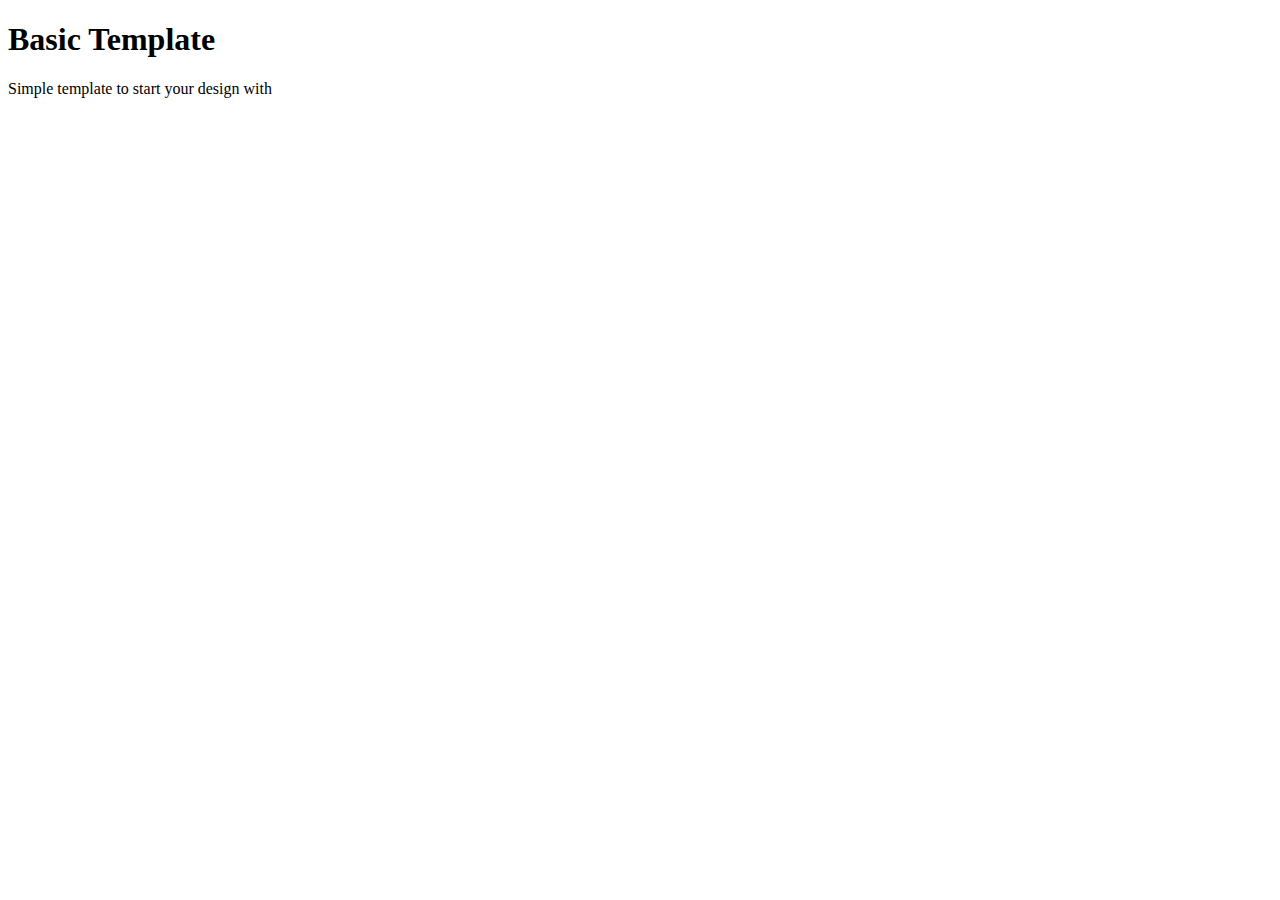
==== index.html @ 5fc3c8b8 "initial commit" ====
<!doctype html>
<html lang="en">

<head>
    <title>Secrets Of The Millionare Mind - Home</title>
    <!-- Required meta tags -->
    <meta charset="utf-8">
    <meta name="viewport" content="width=device-width, initial-scale=1, shrink-to-fit=no">

    <!-- Bootstrap CSS -->
    <link href="https://cdn.jsdelivr.net/npm/bootstrap@5.1.1/dist/css/bootstrap.min.css" rel="stylesheet"
        integrity="sha384-F3w7mX95PdgyTmZZMECAngseQB83DfGTowi0iMjiWaeVhAn4FJkqJByhZMI3AhiU" crossorigin="anonymous">
</head>

<body>
       <div class="container">
           <h1 class="mt-5">Basic Template </h1>
           <p class="lead">Simple template to start your design with</p>
       </div>

    <!-- Bootstrap JS -->
    <script src="https://cdn.jsdelivr.net/npm/bootstrap@5.1.1/dist/js/bootstrap.bundle.min.js"
        integrity="sha384-/bQdsTh/da6pkI1MST/rWKFNjaCP5gBSY4sEBT38Q/9RBh9AH40zEOg7Hlq2THRZ" crossorigin="anonymous">
    </script>
</body>

</html>
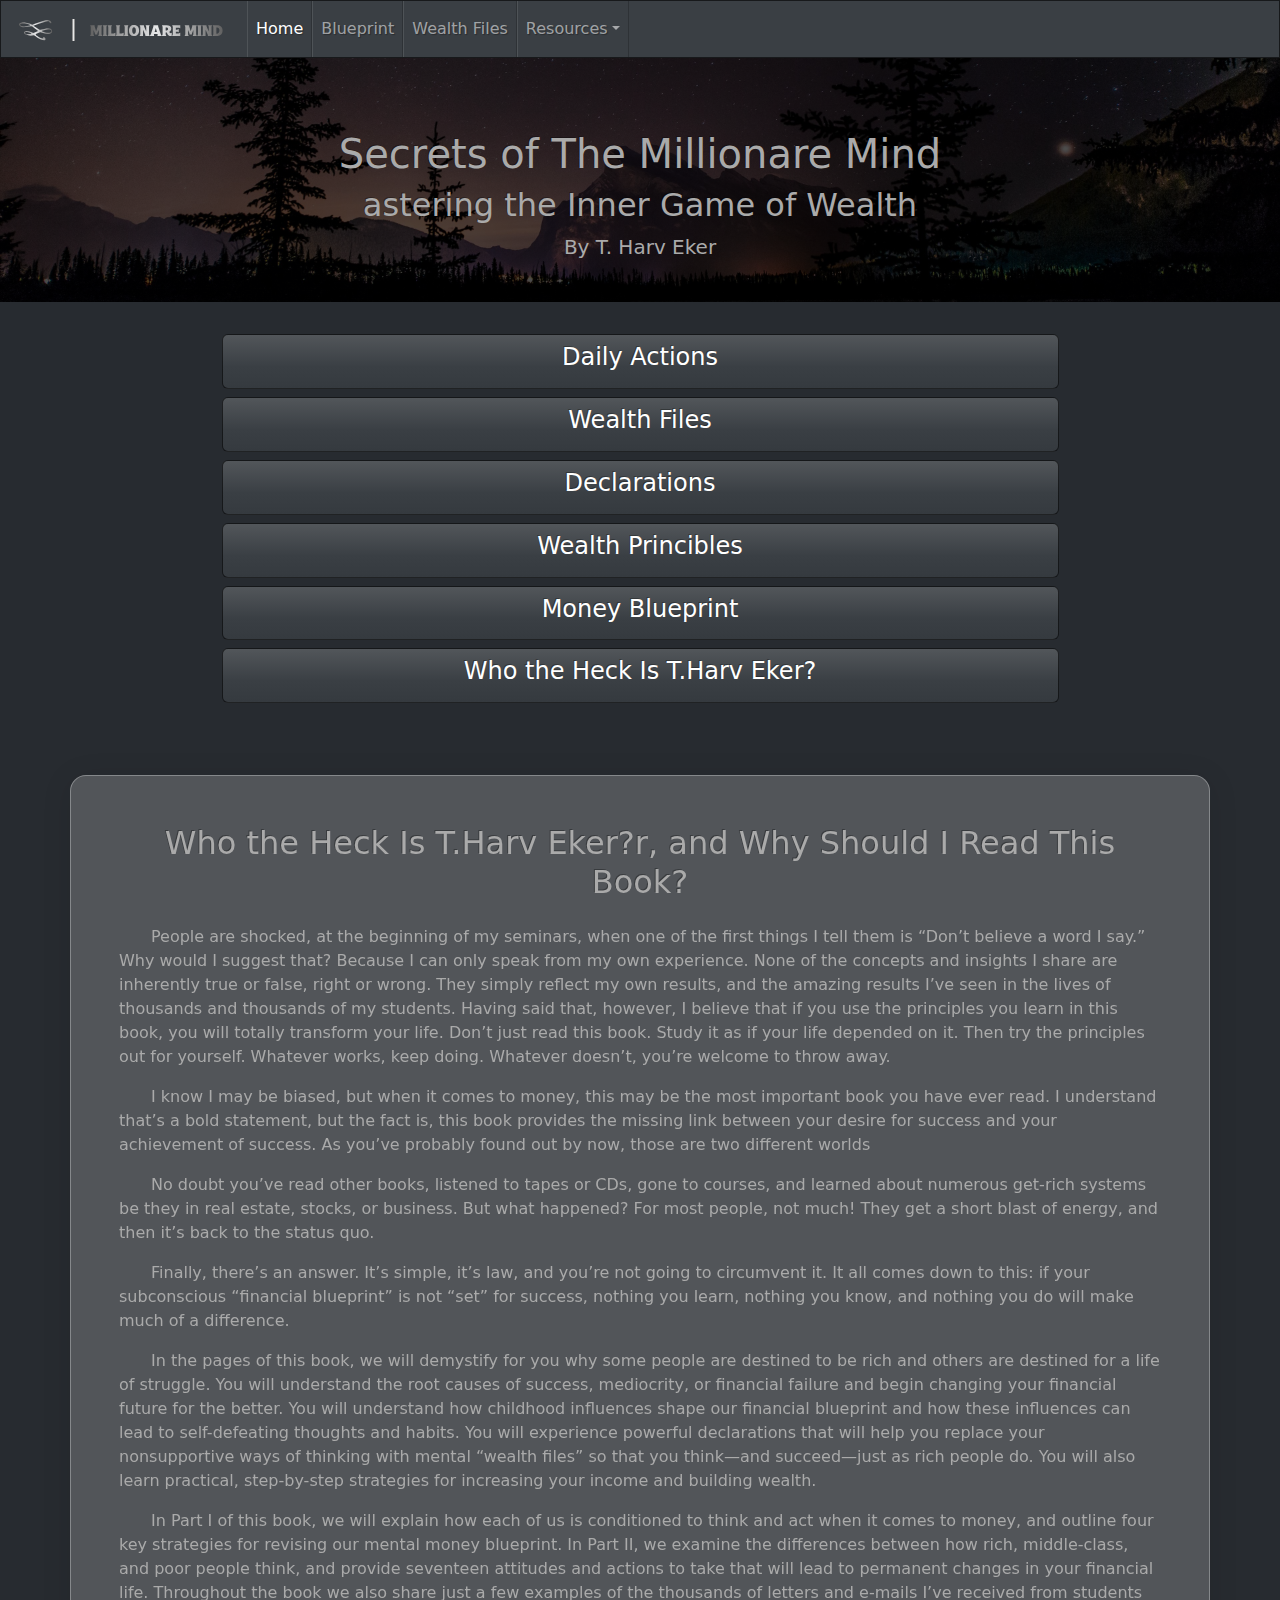
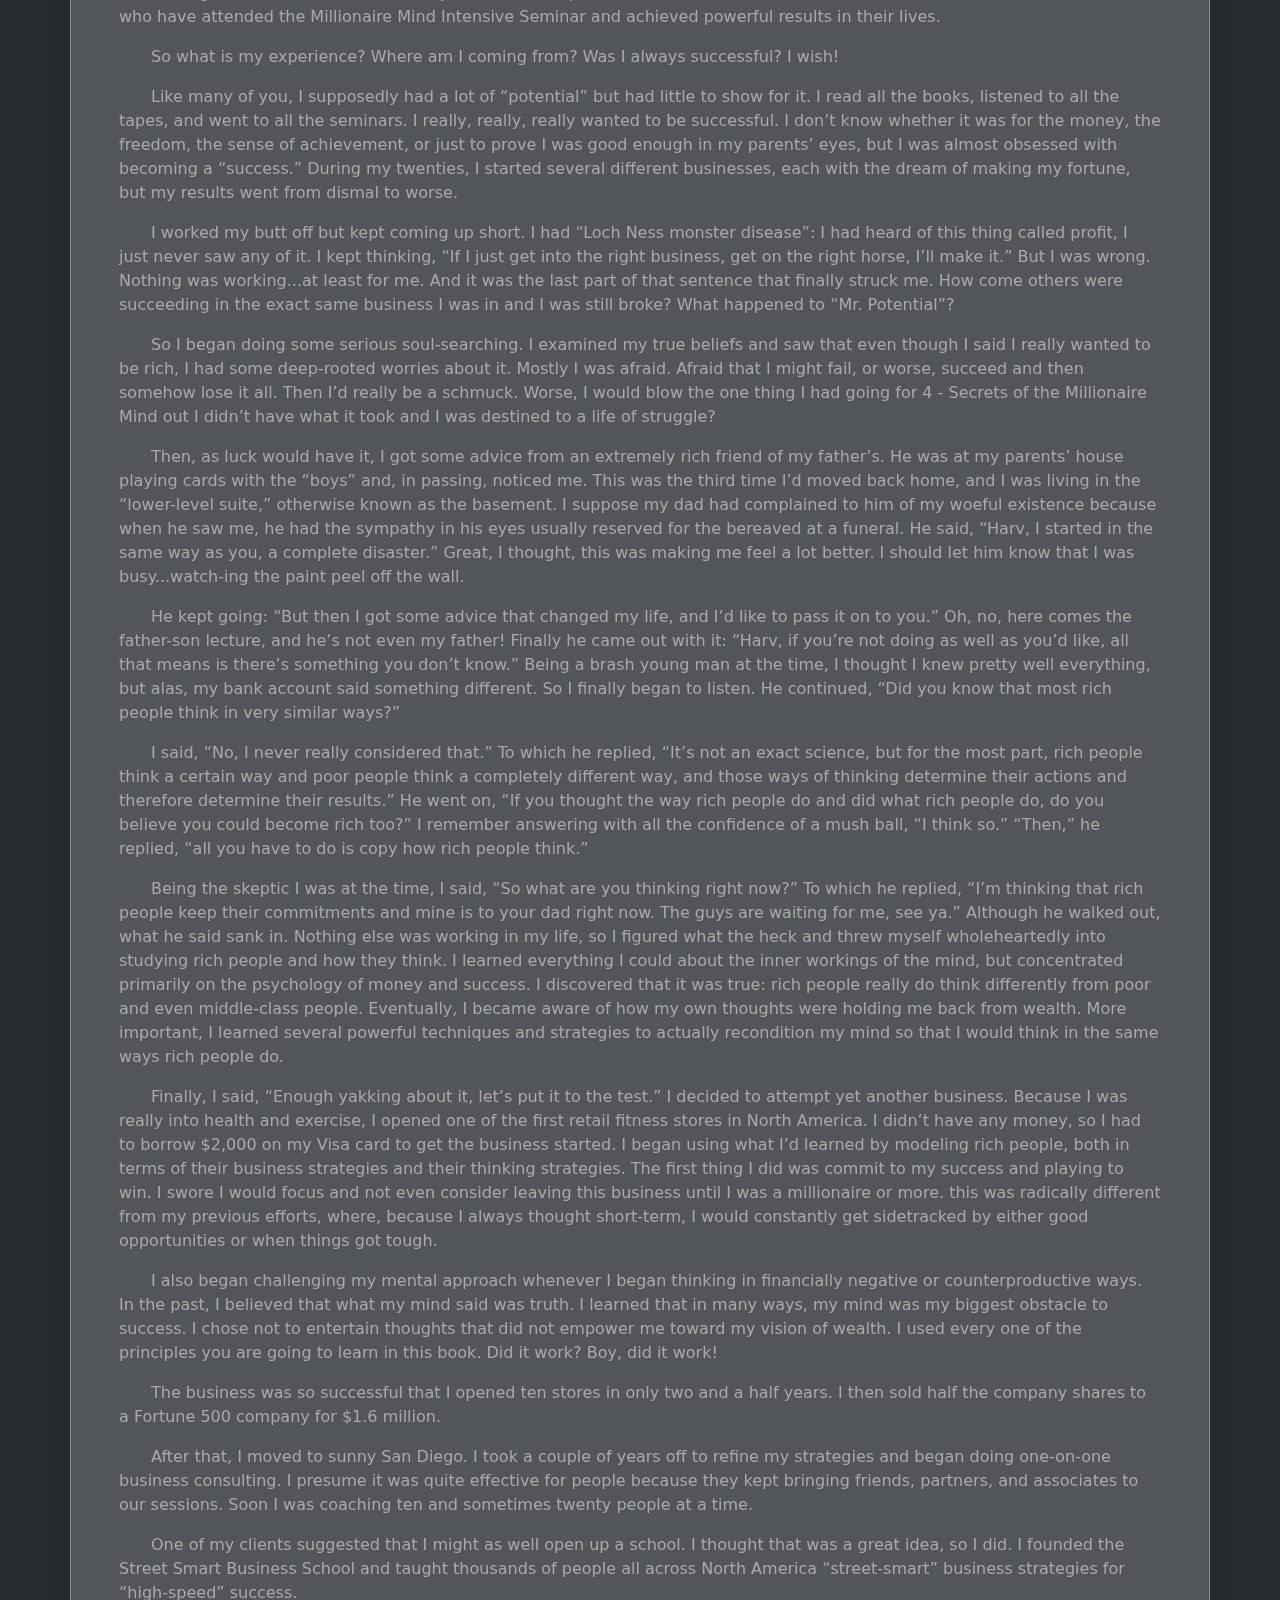
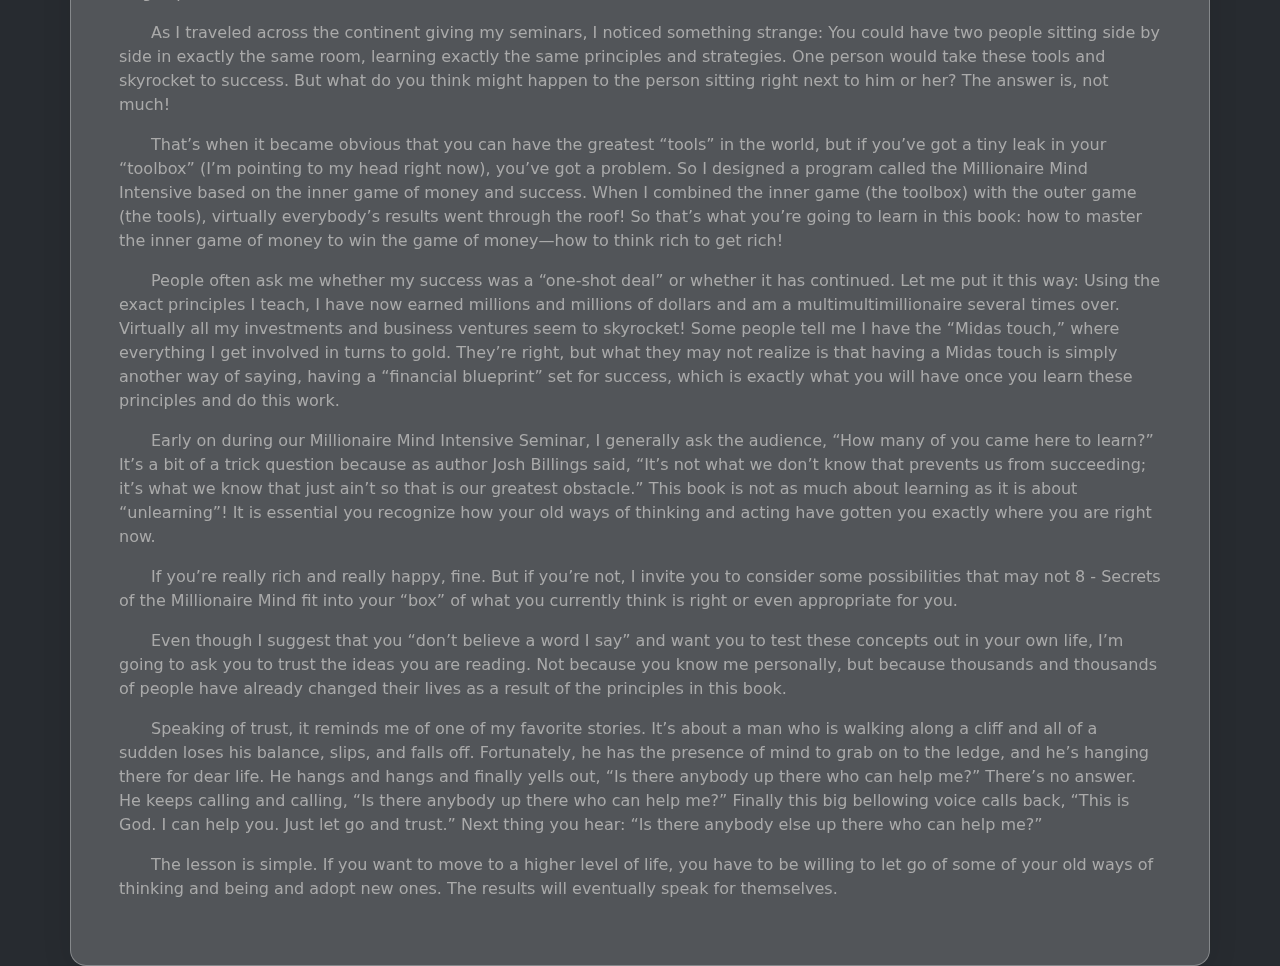
==== commit 12eb7574: "add index.html content" ====
--- a/index.html
+++ b/index.html
@@ -8,20 +8,360 @@
     <meta name="viewport" content="width=device-width, initial-scale=1, shrink-to-fit=no">
 
     <!-- Bootstrap CSS -->
-    <link href="https://cdn.jsdelivr.net/npm/bootstrap@5.1.1/dist/css/bootstrap.min.css" rel="stylesheet"
-        integrity="sha384-F3w7mX95PdgyTmZZMECAngseQB83DfGTowi0iMjiWaeVhAn4FJkqJByhZMI3AhiU" crossorigin="anonymous">
+    <link href="./css/bootswatchTheme.css" rel="stylesheet">
+    <!--Site CSS-->
+    <link href="./css/site.css" rel="stylesheet">
 </head>
 
 <body>
-       <div class="container">
-           <h1 class="mt-5">Basic Template </h1>
-           <p class="lead">Simple template to start your design with</p>
-       </div>
+    
+    <nav class="navbar navbar-expand-lg sticky-top navbar-dark bg-primary">
+        <div class="container-fluid">
+
+            <button class="bg-primary text-light border-0" type="button" data-bs-toggle="offcanvas"
+                data-bs-target="#Navigation" aria-controls="Navigation"><img src="./img/MMind-logo-title.svg"></button>
+            <button class="navbar-toggler" type="button" data-bs-toggle="collapse" data-bs-target="#navbarColor01"
+                aria-controls="navbarColor01" aria-expanded="false" aria-label="Toggle navigation">
+                <span class="navbar-toggler-icon"></span>
+            </button>
+            <div class="collapse navbar-collapse" id="navbarColor01">
+                <ul class="navbar-nav me-auto">
+                    <li class="nav-item">
+                        <a class="nav-link active" href="#">Home</a>
+                    </li>
+                    <li class="nav-item">
+                        <a class="nav-link" href="#">Blueprint</a>
+                    </li>
+                    <li class="nav-item">
+                        <a class="nav-link" href="#">Wealth Files</a>
+                    </li>
+                    <li class="nav-item dropdown">
+                        <a class="nav-link dropdown-toggle" data-bs-toggle="dropdown" href="#" role="button"
+                            aria-haspopup="true" aria-expanded="false">Resources</a>
+                        <div class="dropdown-menu">
+                            <a class="dropdown-item" href="#">Declarations</a>
+                            <a class="dropdown-item" href="#">Wealth Princibles</a>
+                            <a class="dropdown-item" href="#">Actions</a>
+                            <div class="dropdown-divider"></div>
+                            <a class="dropdown-item" href="#">Book PDF</a>
+                        </div>
+                    </li>
+                </ul>
+            </div>
+        </div>
+    </nav>
+
+    <div class="offcanvas offcanvas-start bg-dark" data-bs-scroll="true" tabindex="-1" id="Navigation"
+        aria-labelledby="NavigationLabel">
+        <div class="offcanvas-header">
+            <h5 class="offcanvas-title" id="NavigationLabel"><img src="./img/MMind-logo-title.svg"></h5>
+            <button type="button" class="btn-close btn-close-white" data-bs-dismiss="offcanvas"
+                aria-label="Close"></button>
+        </div>
+        <div class="offcanvas-body text-light">
+            <a href="#" type="button" class="btn btn-info w-100 mt-2 p-2">
+                <h4>Article-00</h4>
+            </a>
+            <a href="#" type="button" class="btn btn-info w-100 mt-2 p-2">
+                <h4>Article-01</h4>
+            </a>
+            <a href="#" type="button" class="btn btn-info w-100 mt-2 p-2">
+                <h4>Article-02</h4>
+            </a>
+            <a href=".#" type="button" class="btn btn-info w-100 mt-2 p-2">
+                <h4>Article-03</h4>
+            </a>
+            <a href="#" type="button" class="btn btn-info w-100 mt-2 p-2">
+                <h4>Article-04</h4>
+            </a>
+        </div>
+    </div>
+
+    <div id="landingPage" class="container-fluid py-4 mb-4">
+        <h1 class="mt-5">Secrets of The Millionare Mind</h1>
+        <h2>astering the Inner Game of Wealth</h2>
+        <p class="lead text-center">By T. Harv Eker</p>
+    </div>
+
+    <div id="intro" class="container pb-4 mb-5">
+        <div class="offcanvas-body text-light w-75 m-auto">
+            <a href="#" type="button" class="btn btn-primary w-100 mt-2 p-2">
+                <h4>Daily Actions</h4>
+            </a>
+            <a href="#" type="button" class="btn btn-primary w-100 mt-2 p-2">
+                <h4>Wealth Files</h4>
+            </a>
+            <a href="#" type="button" class="btn btn-primary w-100 mt-2 p-2">
+                <h4>Declarations</h4>
+            </a>
+            <a href="#" type="button" class="btn btn-primary w-100 mt-2 p-2">
+                <h4>Wealth Princibles</h4>
+            </a>
+
+            <a href="#" type="button" class="btn btn-primary w-100 mt-2 p-2">
+                <h4>Money Blueprint</h4>
+            </a>
+            <a href="#" type="button" class="btn btn-primary w-100 mt-2 p-2">
+                <h4>Who the Heck Is T.Harv Eker?</h4>
+            </a>
+        </div>
+    </div>
+
+    <article id="article-00" class="container p-lg-5 p-md-4">
+        <h2 class="mb-4">Who the Heck Is T.Harv Eker?r, and Why Should
+            I Read This Book?</h2>
+        <p> People are shocked, at the beginning of my seminars, when
+            one of the first things I tell them is “Don’t believe a word I
+            say.” Why would I suggest that? Because I can only speak
+            from my own experience. None of the concepts and insights I
+            share are inherently true or false, right or wrong. They simply
+            reflect my own results, and the amazing results I’ve seen in the
+            lives of thousands and thousands of my students. Having said
+            that, however, I believe that if you use the principles you learn
+            in this book, you will totally transform your life. Don’t just
+            read this book. Study it as if your life depended on it. Then try
+            the principles out for yourself. Whatever works, keep doing.
+            Whatever doesn’t, you’re welcome to throw away.</p>
+        <p>I know I may be biased, but when it comes to money, this
+            may be the most important book you have ever read. I understand that’s a bold statement, but the fact is,
+            this book
+            provides the missing link between your desire for success
+            and your achievement of success. As you’ve probably found
+            out by now, those are two different worlds</p>
+        <p>No doubt you’ve read other books, listened to tapes or
+            CDs, gone to courses, and learned about numerous get-rich
+            systems be they in real estate, stocks, or business. But what
+            happened? For most people, not much! They get a short blast
+            of energy, and then it’s back to the status quo.</p>
+            <p>
+            Finally, there’s an answer. It’s simple, it’s law, and you’re
+            not going to circumvent it. It all comes down to this: if your
+            subconscious “financial blueprint” is not “set” for success,
+            nothing you learn, nothing you know, and nothing you do will
+            make much of a difference.</p>
+            <p>
+            In the pages of this book, we will demystify for you why
+            some people are destined to be rich and others are destined for
+            a life of struggle. You will understand the root causes of
+            success, mediocrity, or financial failure and begin changing
+            your financial future for the better. You will understand how
+            childhood influences shape our financial blueprint and how
+            these influences can lead to self-defeating thoughts and habits.
+            You will experience powerful declarations that will help you
+            replace your nonsupportive ways of thinking with mental
+            “wealth files” so that you think—and succeed—just as rich
+            people do. You will also learn practical, step-by-step strategies
+            for increasing your income and building wealth.</p>
+            <p>
+            In Part I of this book, we will explain how each of us is
+            conditioned to think and act when it comes to money, and
+            outline four key strategies for revising our mental money
+            blueprint. In Part II, we examine the differences between how
+            rich, middle-class, and poor people think, and provide
+            seventeen attitudes and actions to take that will lead to permanent changes in your financial life. Throughout the book
+            we also share just a few examples of the thousands of letters
+            and e-mails I’ve received from students who have attended the
+            Millionaire Mind Intensive Seminar and achieved powerful
+            results in their lives.</p>
+            <p>
+            So what is my experience? Where am I coming from? Was I
+            always successful? I wish!</p>
+            <p>
+            Like many of you, I supposedly had a lot of “potential” but
+            had little to show for it. I read all the books, listened to all the
+            tapes, and went to all the seminars. I really, really, really
+            wanted to be successful. I don’t know whether it was for the
+            money, the freedom, the sense of achievement, or just to
+            prove I was good enough in my parents’ eyes, but I was almost
+            obsessed with becoming a “success.” During my twenties, I
+            started several different businesses, each with the dream of
+            making my fortune, but my results went from dismal to worse.</p>
+            <p>
+            I worked my butt off but kept coming up short. I had
+            “Loch Ness monster disease”: I had heard of this thing called
+            profit, I just never saw any of it. I kept thinking, “If I just get
+            into the right business, get on the right horse, I’ll make it.” But
+            I was wrong. Nothing was working...at least for me. And it was
+            the last part of that sentence that finally struck me. How come
+            others were succeeding in the exact same business I was in and
+            I was still broke? What happened to “Mr. Potential”?</p>
+            <p>
+            So I began doing some serious soul-searching. I examined
+            my true beliefs and saw that even though I said I really wanted
+            to be rich, I had some deep-rooted worries about it. Mostly I
+            was afraid. Afraid that I might fail, or worse, succeed and then
+            somehow lose it all. Then I’d really be a schmuck. Worse, I
+            would blow the one thing I had going for
+            4 - Secrets of the Millionaire Mind
+            out I didn’t have what it took and I was destined to a life of
+            struggle?</p>
+            <p>
+            Then, as luck would have it, I got some advice from an
+            extremely rich friend of my father’s. He was at my parents’
+            house playing cards with the “boys” and, in passing, noticed
+            me. This was the third time I’d moved back home, and I was
+            living in the “lower-level suite,” otherwise known as the
+            basement. I suppose my dad had complained to him of my
+            woeful existence because when he saw me, he had the sympathy in his eyes usually reserved for the bereaved at a funeral.
+            He said, “Harv, I started in the same way as you, a complete
+            disaster.” Great, I thought, this was making me feel a lot
+            better. I should let him know that I was busy...watch-ing the
+            paint peel off the wall.</p>
+            <p>
+            He kept going: “But then I got some advice that changed
+            my life, and I’d like to pass it on to you.” Oh, no, here comes
+            the father-son lecture, and he’s not even my father! Finally he
+            came out with it: “Harv, if you’re not doing as well as you’d
+            like, all that means is there’s something you don’t know.”
+            Being a brash young man at the time, I thought I knew pretty
+            well everything, but alas, my bank account said something
+            different. So I finally began to listen. He continued, “Did you
+            know that most rich people think in very similar ways?”</p>
+            <p>
+            I said, “No, I never really considered that.” To which he
+            replied, “It’s not an exact science, but for the most part, rich
+            people think a certain way and poor people think a completely
+            different way, and those ways of thinking determine their
+            actions and therefore determine their results.” He went on, “If
+            you thought the way rich people do and did what
+            rich people do, do you believe you could become rich too?” I
+            remember answering with all the confidence of a mush ball, “I
+            think so.” “Then,” he replied, “all you have to do is copy how
+            rich people think.”</p>
+            <p>
+            Being the skeptic I was at the time, I said, “So what are you
+            thinking right now?” To which he replied, “I’m thinking that
+            rich people keep their commitments and mine is to your dad
+            right now. The guys are waiting for me, see ya.” Although he
+            walked out, what he said sank in.
+            Nothing else was working in my life, so I figured what the
+            heck and threw myself wholeheartedly into studying rich
+            people and how they think. I learned everything I could about
+            the inner workings of the mind, but concentrated primarily on
+            the psychology of money and success. I discovered that it was
+            true: rich people really do think differently from poor and even
+            middle-class people. Eventually, I became aware of how my
+            own thoughts were holding me back from wealth. More
+            important, I learned several powerful techniques and strategies
+            to actually recondition my mind so that I would think in the
+            same ways rich people do.</p>
+            <p>
+            Finally, I said, “Enough yakking about it, let’s put it to the
+            test.” I decided to attempt yet another business. Because I was
+            really into health and exercise, I opened one of the first retail
+            fitness stores in North America. I didn’t have any money, so I
+            had to borrow $2,000 on my Visa card to get the business
+            started. I began using what I’d learned by modeling rich
+            people, both in terms of their business strategies and their
+            thinking strategies. The first thing I did was commit to my
+            success and playing to win. I swore I would focus and not
+            even consider leaving this business until I was a millionaire or
+            more. this was radically different from my previous efforts,
+            where, because I always thought short-term, I would
+            constantly get sidetracked by either good opportunities or
+            when things got tough.</p>
+            <p>
+            I also began challenging my mental approach whenever I
+            began thinking in financially negative or counterproductive
+            ways. In the past, I believed that what my mind said was truth.
+            I learned that in many ways, my mind was my biggest obstacle
+            to success. I chose not to entertain thoughts that did not
+            empower me toward my vision of wealth. I used every one of
+            the principles you are going to learn in this book. Did it work?
+            Boy, did it work!</p>
+            <p>
+            The business was so successful that I opened ten stores in
+            only two and a half years. I then sold half the company shares
+            to a Fortune 500 company for $1.6 million.</p>
+            <p>
+            After that, I moved to sunny San Diego. I took a couple of
+            years off to refine my strategies and began doing one-on-one
+            business consulting. I presume it was quite effective for people
+            because they kept bringing friends, partners, and associates to
+            our sessions. Soon I was coaching ten and sometimes twenty
+            people at a time.</p>
+            <p>
+            One of my clients suggested that I might as well open up a
+            school. I thought that was a great idea, so I did. I founded the
+            Street Smart Business School and taught thousands of people
+            all across North America “street-smart” business strategies for
+            “high-speed” success.</p>
+            <p>
+            As I traveled across the continent giving my seminars, I
+            noticed something strange: You could have two people sitting
+            side by side in exactly the same room, learning exactly the
+            same principles and strategies. One person would take these
+            tools and skyrocket to success. But what do you think might
+            happen to the person sitting right next to him or her? The
+            answer is, not much!</p>
+            <p>
+            That’s when it became obvious that you can have the
+            greatest “tools” in the world, but if you’ve got a tiny leak in
+            your “toolbox” (I’m pointing to my head right now), you’ve
+            got a problem. So I designed a program called the Millionaire
+            Mind Intensive based on the inner game of money and
+            success. When I combined the inner game (the toolbox) with
+            the outer game (the tools), virtually everybody’s results went
+            through the roof! So that’s what you’re going to learn in this
+            book: how to master the inner game of money to win the
+            game of money—how to think rich to get rich!</p>
+            <p>
+            People often ask me whether my success was a “one-shot
+            deal” or whether it has continued. Let me put it this way:
+            Using the exact principles I teach, I have now earned millions
+            and millions of dollars and am a multimultimillionaire several
+            times over. Virtually all my investments and business ventures
+            seem to skyrocket! Some people tell me I have the “Midas
+            touch,” where everything I get involved in turns to gold.
+            They’re right, but what they may not realize is that having a
+            Midas touch is simply another way of saying, having a
+            “financial blueprint” set for success, which is exactly what you
+            will have once you learn these principles and do this work.</p>
+            <p>
+            Early on during our Millionaire Mind Intensive Seminar, I
+            generally ask the audience, “How many of you came here to
+            learn?” It’s a bit of a trick question because as author Josh
+            Billings said, “It’s not what we don’t know that prevents us
+            from succeeding; it’s what we know that just ain’t so that is our
+            greatest obstacle.” This book is not as much about learning as
+            it is about “unlearning”! It is essential you recognize how your
+            old ways of thinking and acting have gotten you exactly where
+            you are right now.</p>
+            <p>
+            If you’re really rich and really happy, fine. But if you’re not,
+            I invite you to consider some possibilities that may not
+            8 - Secrets of the Millionaire Mind
+            fit into your “box” of what you currently think is right or even
+            appropriate for you.</p>
+            <p>
+            Even though I suggest that you “don’t believe a word I say”
+            and want you to test these concepts out in your own life, I’m
+            going to ask you to trust the ideas you are reading. Not
+            because you know me personally, but because thousands and
+            thousands of people have already changed their lives as a result
+            of the principles in this book.</p>
+            <p>
+            Speaking of trust, it reminds me of one of my favorite stories. It’s about a man who is walking along a cliff and all of a
+            sudden loses his balance, slips, and falls off. Fortunately, he
+            has the presence of mind to grab on to the ledge, and he’s
+            hanging there for dear life. He hangs and hangs and finally
+            yells out, “Is there anybody up there who can help me?”
+            There’s no answer. He keeps calling and calling, “Is there
+            anybody up there who can help me?” Finally this big bellowing
+            voice calls back, “This is God. I can help you. Just let go and
+            trust.” Next thing you hear: “Is there anybody else up there
+            who can help me?”</p>
+            <p>
+            The lesson is simple. If you want to move to a higher level
+            of life, you have to be willing to let go of some of your old
+            ways of thinking and being and adopt new ones. The results
+            will eventually speak for themselves.</p>
+    </article>
 
     <!-- Bootstrap JS -->
     <script src="https://cdn.jsdelivr.net/npm/bootstrap@5.1.1/dist/js/bootstrap.bundle.min.js"
         integrity="sha384-/bQdsTh/da6pkI1MST/rWKFNjaCP5gBSY4sEBT38Q/9RBh9AH40zEOg7Hlq2THRZ" crossorigin="anonymous">
-    </script>
+        </script>
 </body>
 
 </html>--- a/css/site.css
+++ b/css/site.css
@@ -0,0 +1,26 @@
+#landingPage {
+    background: linear-gradient(rgba(0, 0, 0, 0.7), rgba(0, 0, 0, 0.7)), url('/img/lake.jpg');
+    height: 100%;
+    background-position: center;
+    background-repeat: no-repeat;
+    background-size: cover;
+}
+
+h1,
+h2 {
+    text-align: center;
+}
+
+article p {
+    text-indent: 2rem;
+}
+
+article {
+    /* From https://css.glass */
+    background: rgba(255, 255, 255, 0.2);
+    border-radius: 16px;
+    box-shadow: 0 4px 30px rgba(0, 0, 0, 0.1);
+    backdrop-filter: blur(5px);
+    -webkit-backdrop-filter: blur(5px);
+    border: 1px solid rgba(255, 255, 255, 0.3);
+}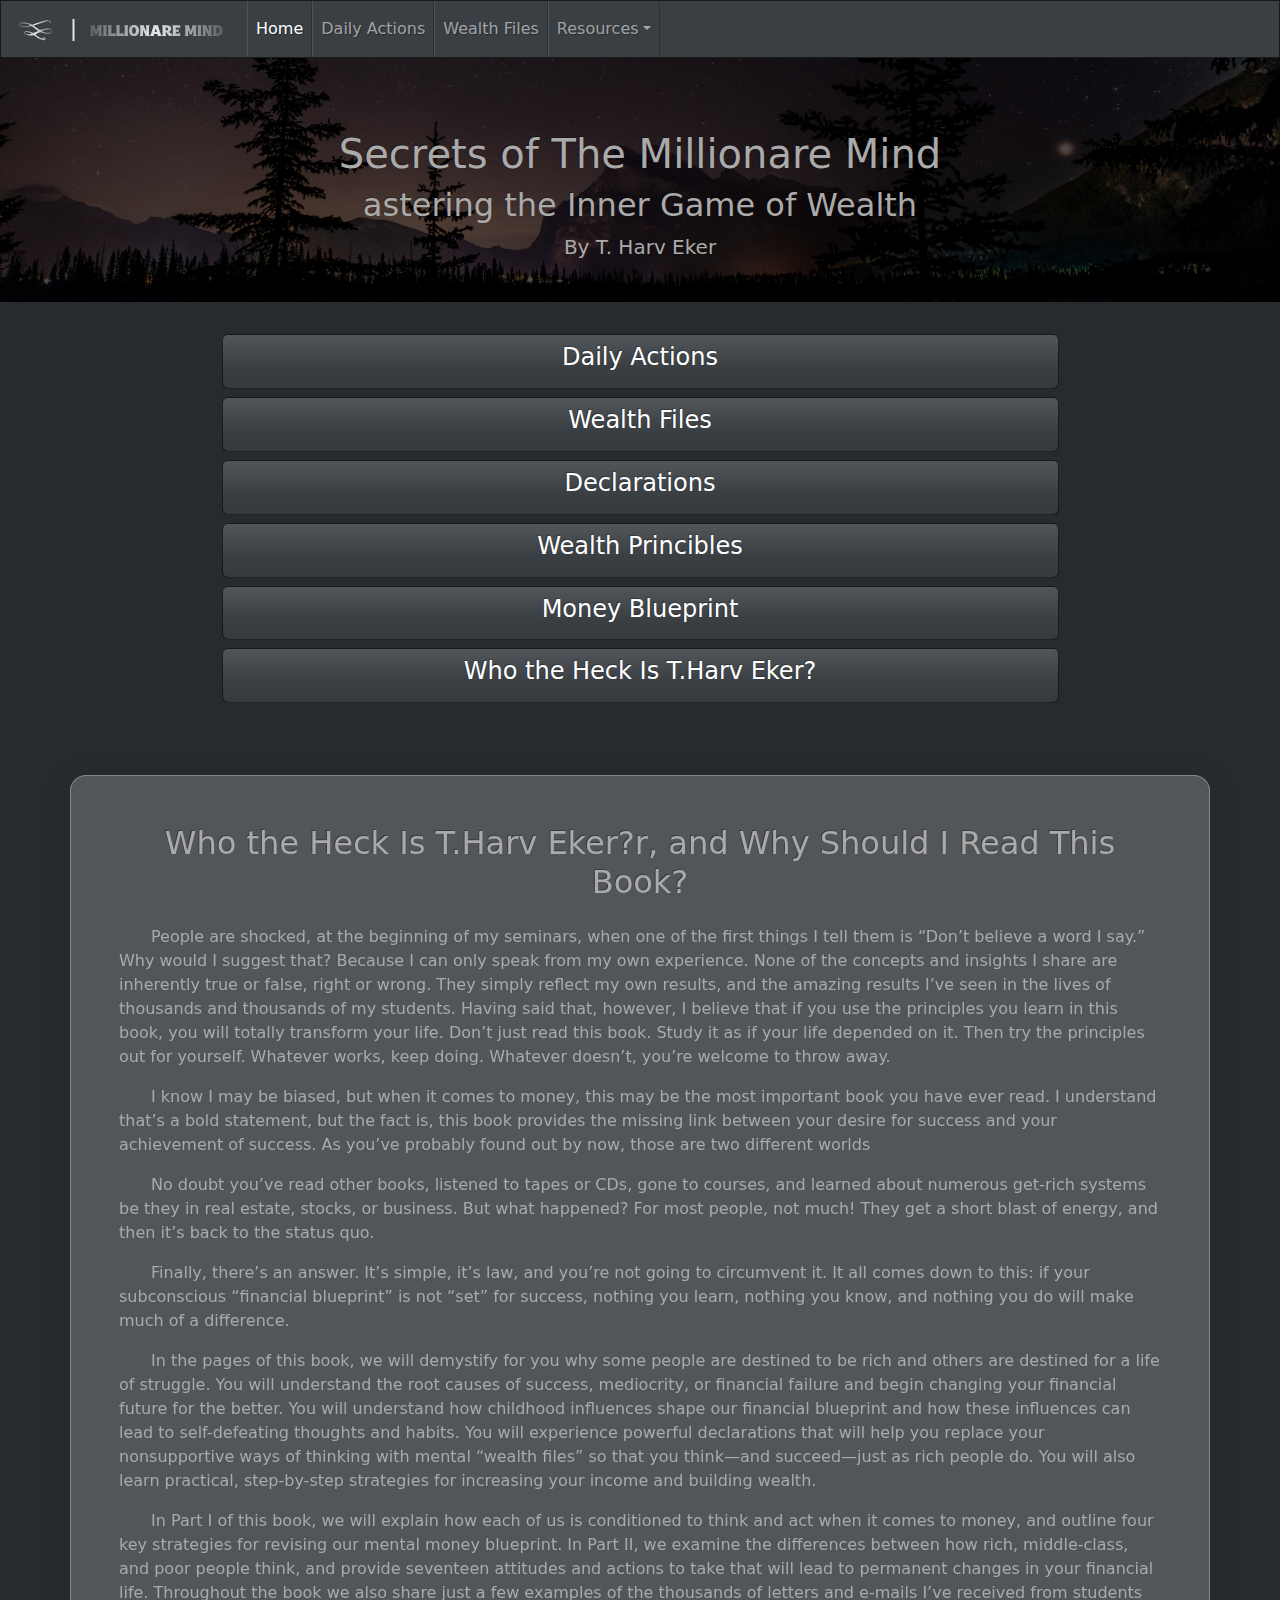
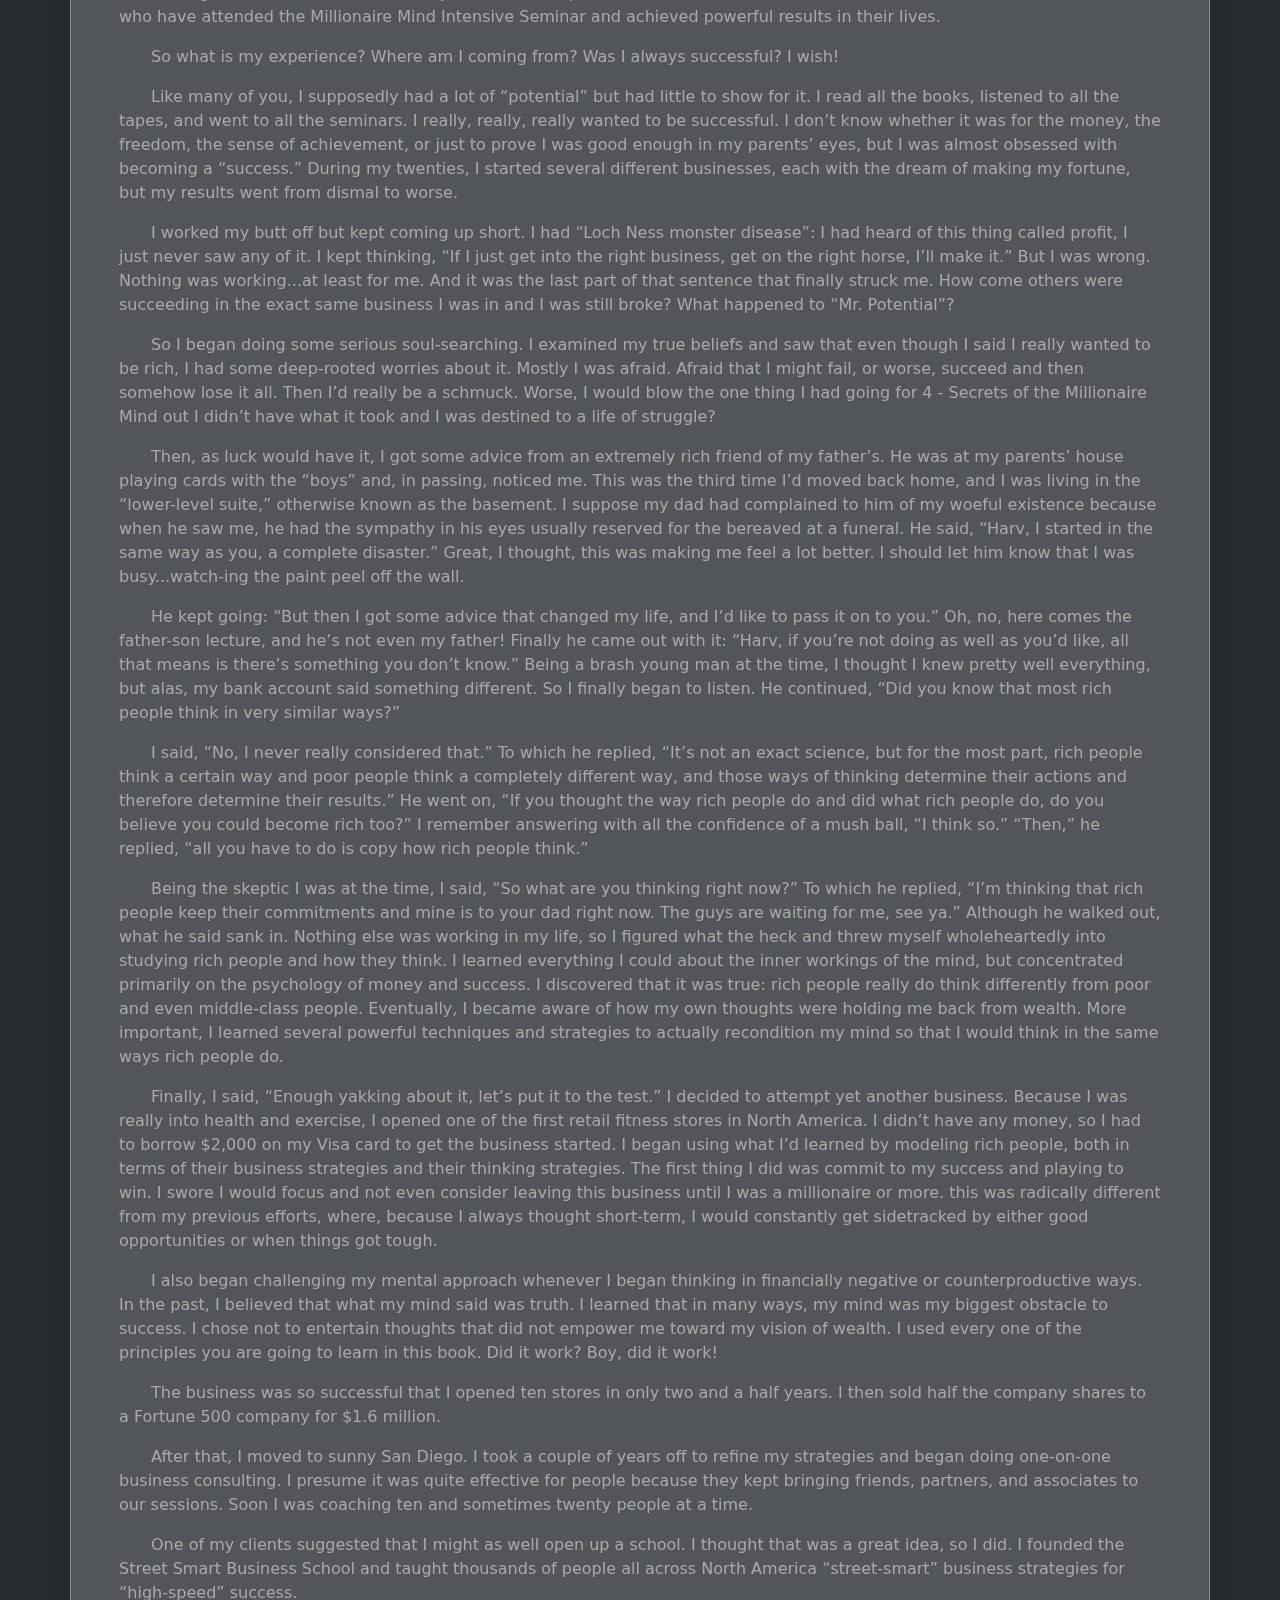
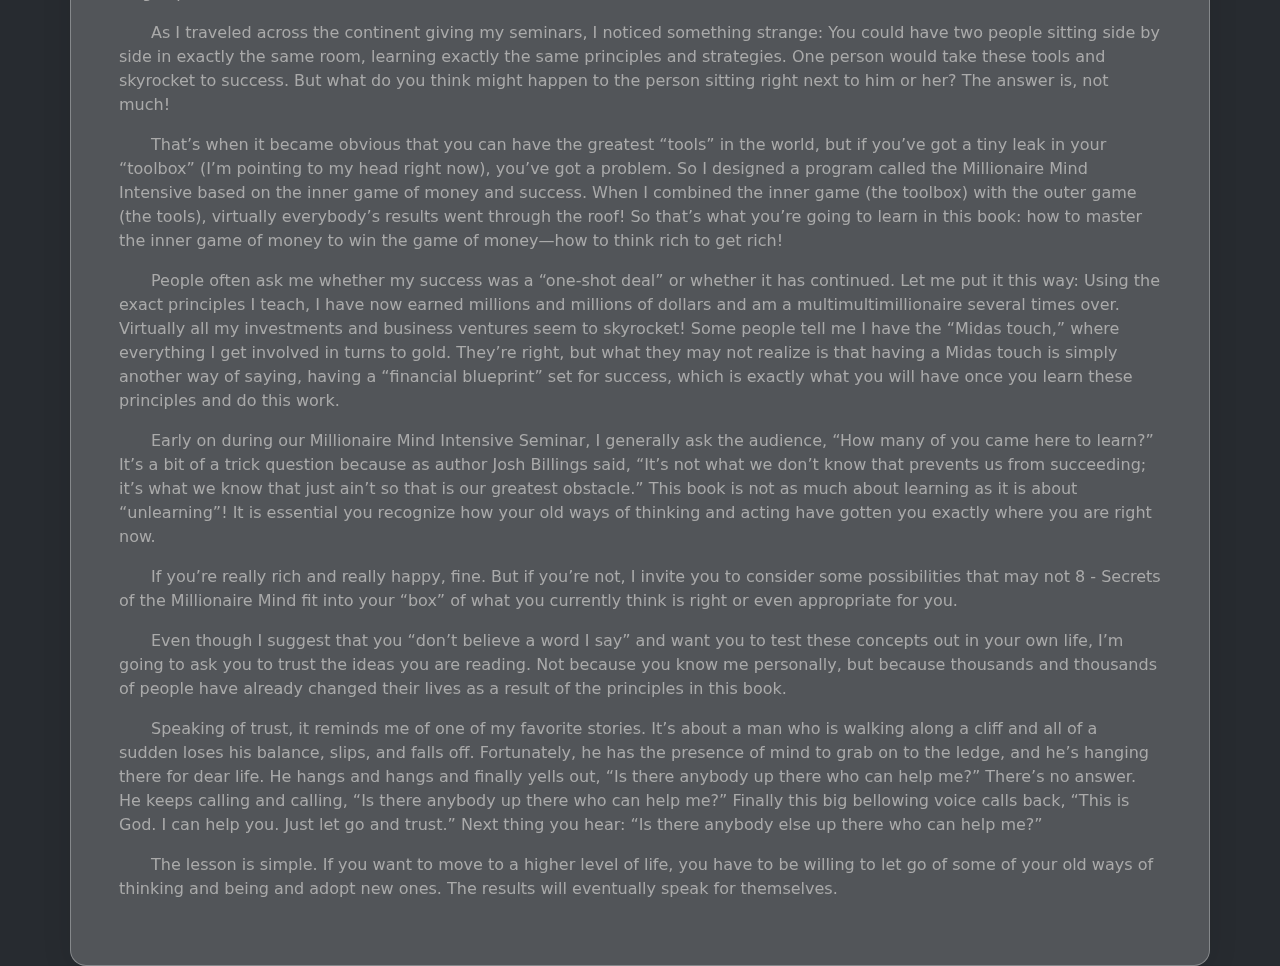
==== commit 40b3fa58: "add function to nav bar" ====
--- a/index.html
+++ b/index.html
@@ -14,7 +14,7 @@
 </head>
 
 <body>
-    
+
     <nav class="navbar navbar-expand-lg sticky-top navbar-dark bg-primary">
         <div class="container-fluid">
 
@@ -27,23 +27,23 @@
             <div class="collapse navbar-collapse" id="navbarColor01">
                 <ul class="navbar-nav me-auto">
                     <li class="nav-item">
-                        <a class="nav-link active" href="#">Home</a>
+                        <a class="nav-link active" href="/index.html">Home</a>
                     </li>
                     <li class="nav-item">
-                        <a class="nav-link" href="#">Blueprint</a>
+                        <a class="nav-link" href="/dailyActions.html">Daily Actions</a>
                     </li>
                     <li class="nav-item">
-                        <a class="nav-link" href="#">Wealth Files</a>
+                        <a class="nav-link" href="/wealthFiles.html">Wealth Files</a>
                     </li>
                     <li class="nav-item dropdown">
                         <a class="nav-link dropdown-toggle" data-bs-toggle="dropdown" href="#" role="button"
                             aria-haspopup="true" aria-expanded="false">Resources</a>
                         <div class="dropdown-menu">
-                            <a class="dropdown-item" href="#">Declarations</a>
-                            <a class="dropdown-item" href="#">Wealth Princibles</a>
-                            <a class="dropdown-item" href="#">Actions</a>
+                            <a class="dropdown-item" href="/declarations.html">Declarations</a>
+                            <a class="dropdown-item" href="/wealthPrincibles.html">Wealth Princibles</a>
+                            <a class="dropdown-item" href="/moneyBlueprint.html">Your Money Blueprint</a>
                             <div class="dropdown-divider"></div>
-                            <a class="dropdown-item" href="#">Book PDF</a>
+                            <a class="dropdown-item" href="/img/Secrets of the Millionaire Mind Mastering the Inner Game of Wealth (T. Harv Eker) (z-lib.org).pdf" target="_blank">Book PDF</a>
                         </div>
                     </li>
                 </ul>
@@ -85,23 +85,23 @@
 
     <div id="intro" class="container pb-4 mb-5">
         <div class="offcanvas-body text-light w-75 m-auto">
-            <a href="#" type="button" class="btn btn-primary w-100 mt-2 p-2">
+            <a href="/dailyActions.html" type="button" class="btn btn-primary w-100 mt-2 p-2">
                 <h4>Daily Actions</h4>
             </a>
-            <a href="#" type="button" class="btn btn-primary w-100 mt-2 p-2">
+            <a href="/wealthFiles.html" type="button" class="btn btn-primary w-100 mt-2 p-2">
                 <h4>Wealth Files</h4>
             </a>
-            <a href="#" type="button" class="btn btn-primary w-100 mt-2 p-2">
+            <a href="/declarations.html" type="button" class="btn btn-primary w-100 mt-2 p-2">
                 <h4>Declarations</h4>
             </a>
-            <a href="#" type="button" class="btn btn-primary w-100 mt-2 p-2">
+            <a href="/wealthPrincibles.html" type="button" class="btn btn-primary w-100 mt-2 p-2">
                 <h4>Wealth Princibles</h4>
             </a>
 
-            <a href="#" type="button" class="btn btn-primary w-100 mt-2 p-2">
+            <a href="/moneyBlueprint.html" type="button" class="btn btn-primary w-100 mt-2 p-2">
                 <h4>Money Blueprint</h4>
             </a>
-            <a href="#" type="button" class="btn btn-primary w-100 mt-2 p-2">
+            <a href="#article-00" type="button" class="btn btn-primary w-100 mt-2 p-2">
                 <h4>Who the Heck Is T.Harv Eker?</h4>
             </a>
         </div>
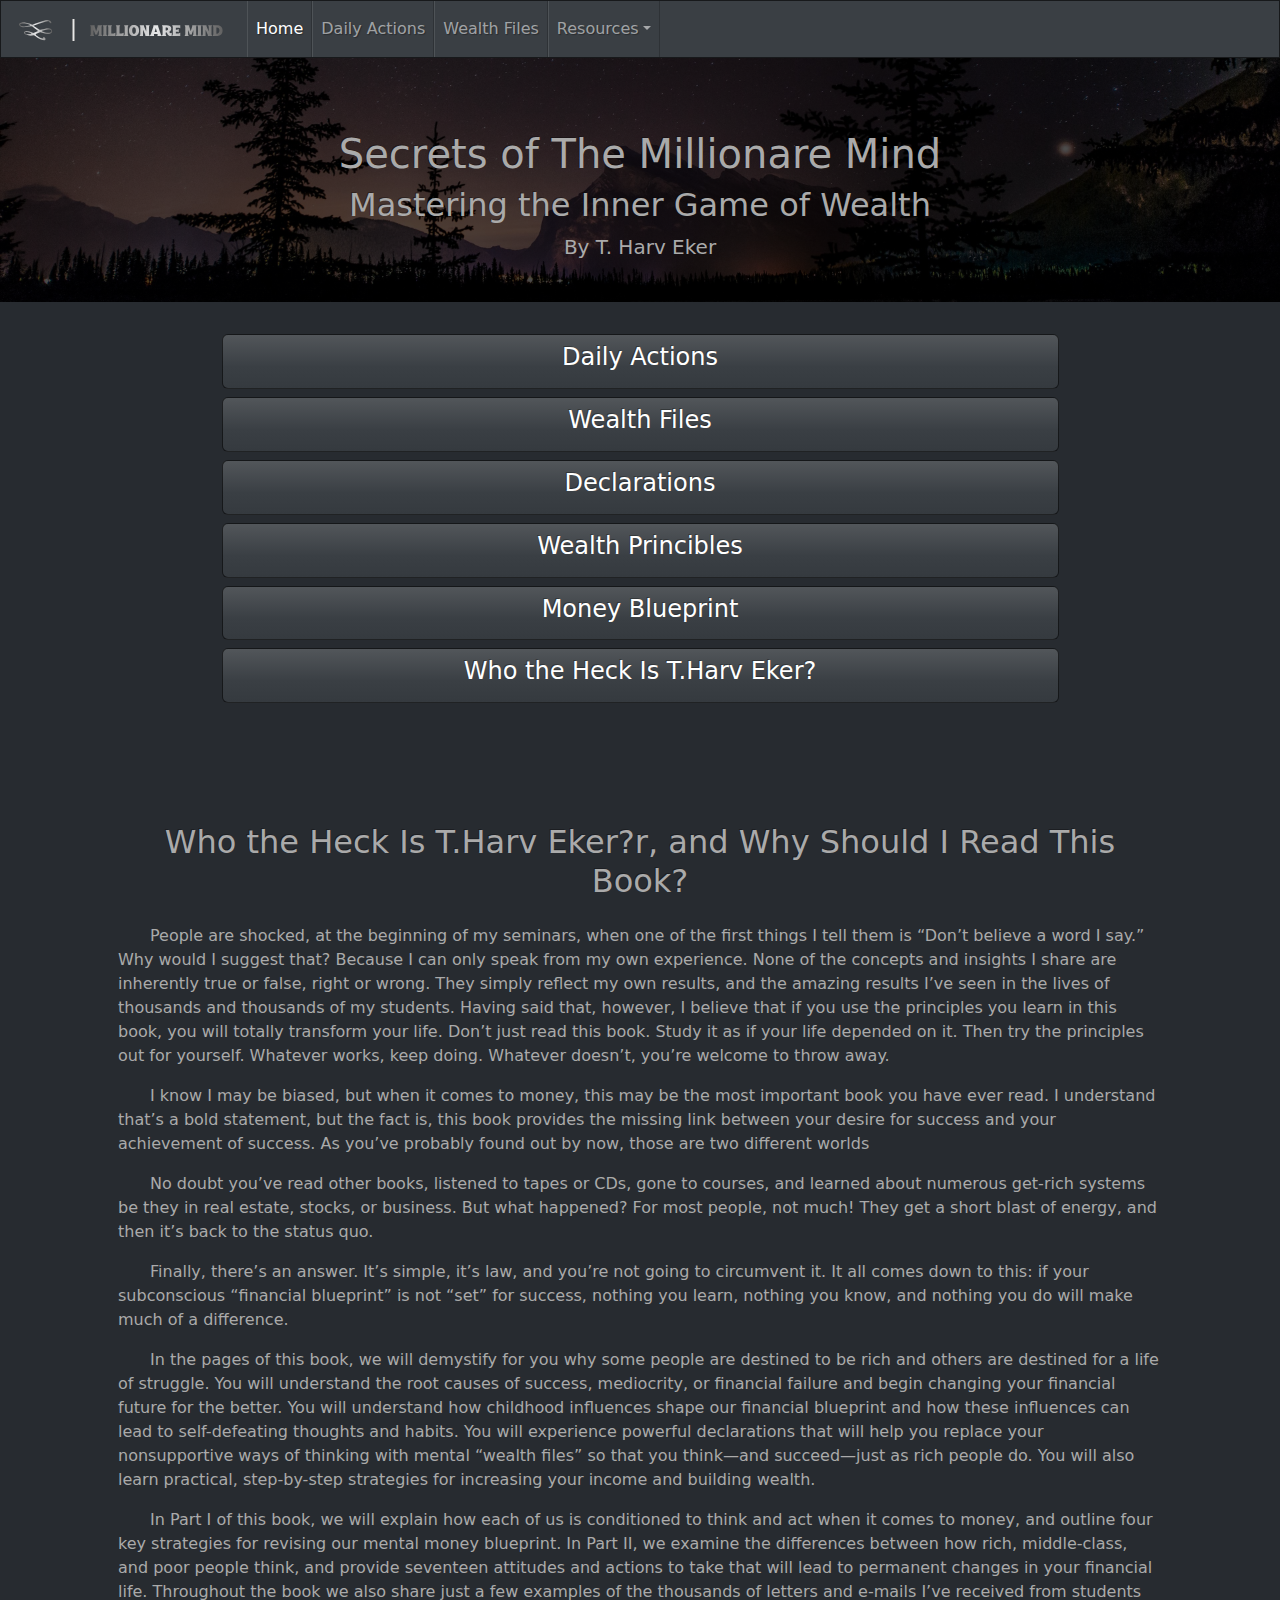
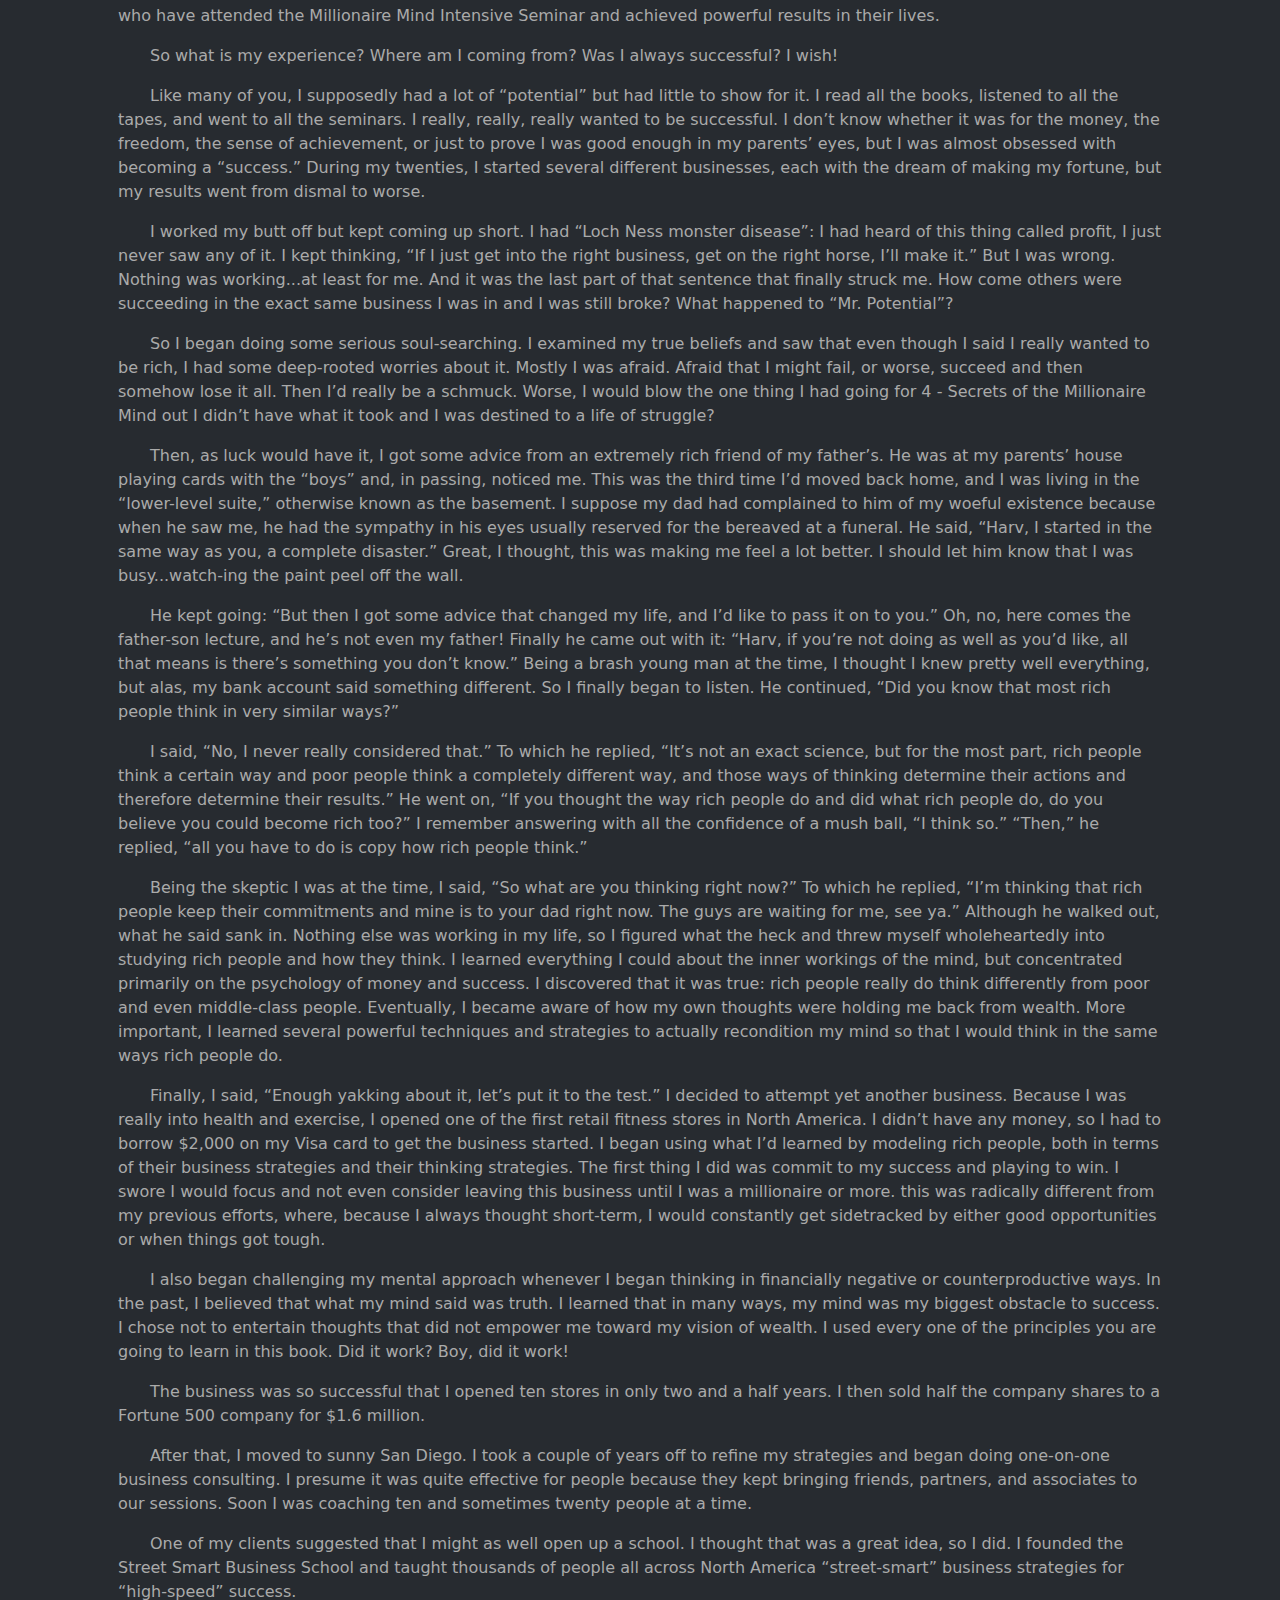
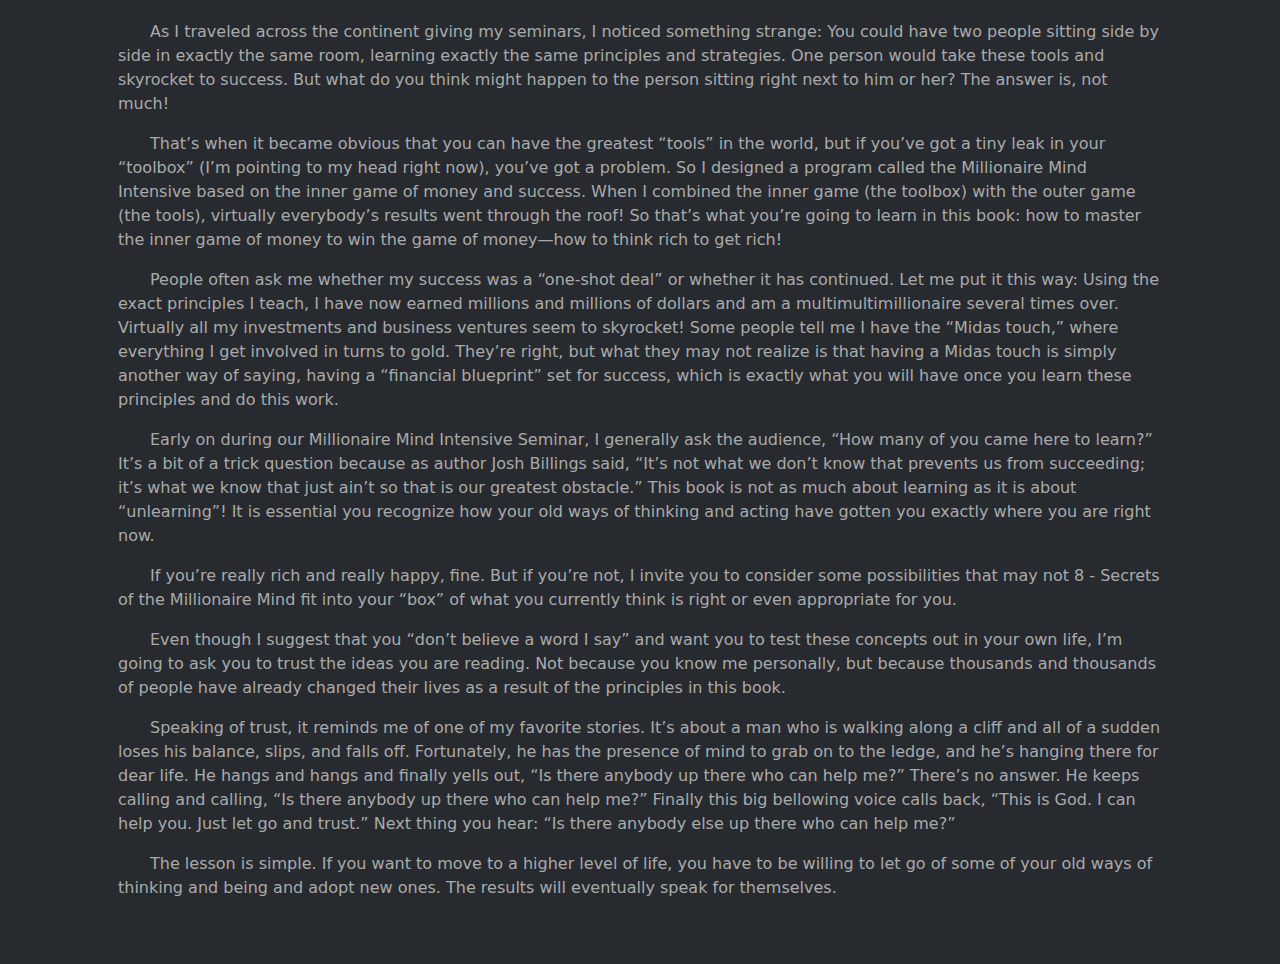
==== commit 410c9cc9: "add acordion to wealthfiles.html" ====
--- a/index.html
+++ b/index.html
@@ -79,7 +79,7 @@
 
     <div id="landingPage" class="container-fluid py-4 mb-4">
         <h1 class="mt-5">Secrets of The Millionare Mind</h1>
-        <h2>astering the Inner Game of Wealth</h2>
+        <h2>Mastering the Inner Game of Wealth</h2>
         <p class="lead text-center">By T. Harv Eker</p>
     </div>
 
--- a/css/site.css
+++ b/css/site.css
@@ -15,7 +15,7 @@
     text-indent: 2rem;
 }
 
-article {
+.bg-glass {
     /* From https://css.glass */
     background: rgba(255, 255, 255, 0.2);
     border-radius: 16px;
@@ -23,4 +23,5 @@
     backdrop-filter: blur(5px);
     -webkit-backdrop-filter: blur(5px);
     border: 1px solid rgba(255, 255, 255, 0.3);
-}+}
+
